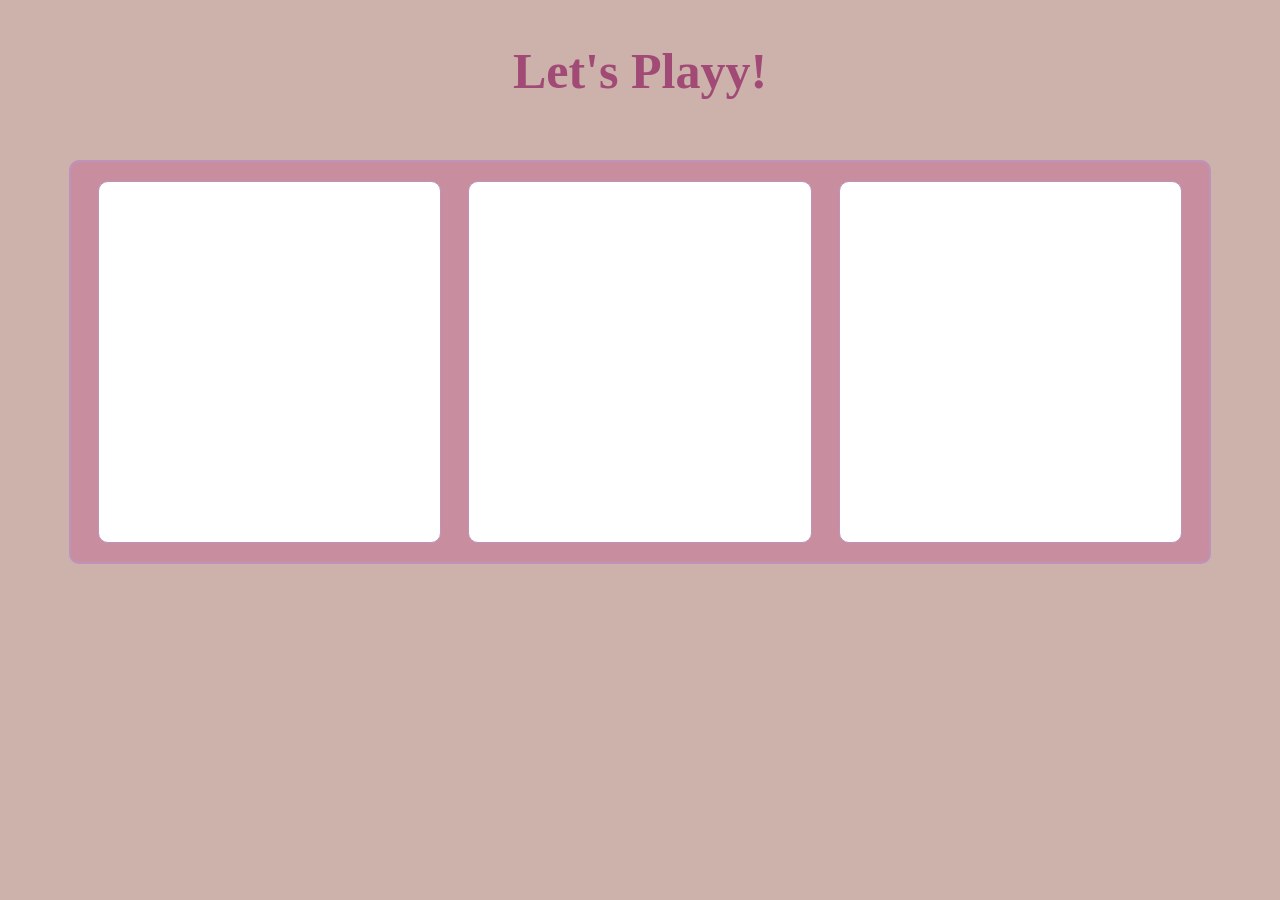
==== index.html @ ccdc0799 "basic framework" ====
<!DOCTYPE html>
<html lang="en">
<head>
    <meta charset="UTF-8">
    <meta name="viewport" content="width=device-width, initial-scale=1.0">
    <title>something-new</title>
    <link rel="stylesheet" href="style.css">
</head>
<body>
    <h2 class="heading">Let's Playy!</h2>
    <div class="mainbox">
        <div class="box"></div>
        <div class="box"></div>
        <div class="box"></div>
    </div>
</body>
</html>
---- style.css ----
*{
    background-color:#CDB2AB;
}
.heading{
    color:#A14A76;
    font-size:50px;
    text-align:center;
    font-family: cursive;
}
.mainbox{
    display:flex;
     margin:60px auto 0 auto;
    justify-content:space-evenly;
    align-items:center;
    margin-top:60px;
    background-color:#c88ea0;
    height:400px;
    width:90%;
    border:2px solid #bd93ba;
    border-radius:10px;
    
}
.box{
    height:90%;
    width:30%;
    background-color:white;
    border:1px solid #bd93ba;
    border-radius:10px;
}
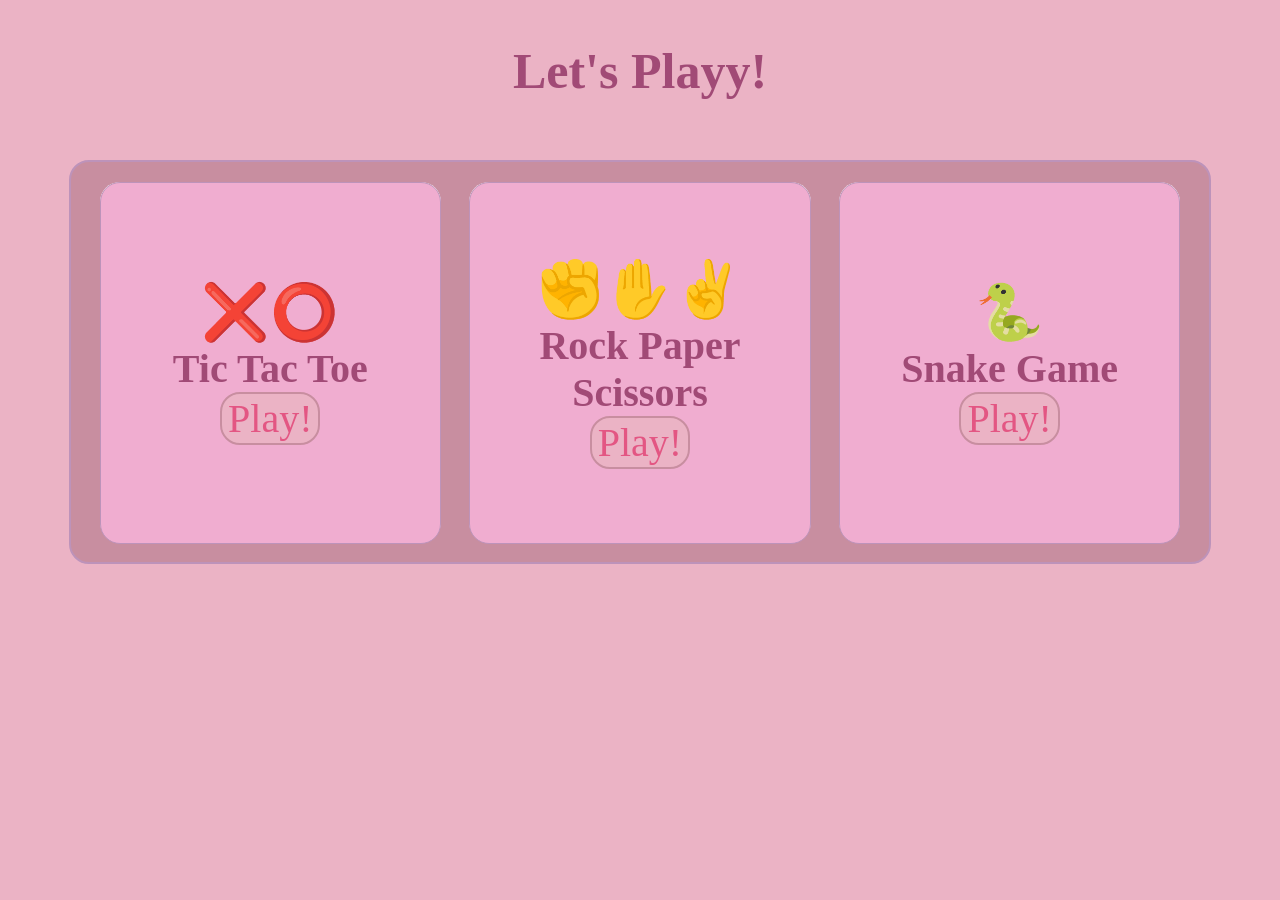
==== commit 9f35ee52: "insert games" ====
--- a/index.html
+++ b/index.html
@@ -9,9 +9,34 @@
 <body>
     <h2 class="heading">Let's Playy!</h2>
     <div class="mainbox">
-        <div class="box"></div>
-        <div class="box"></div>
-        <div class="box"></div>
+        <div class="box"><div class="card">
+        <h2 class="symbols">❌⭕</h2>
+        <h3 class="game-name">Tic Tac Toe</h3>
+        <button onclick="location.href='tic-tac-toe/index.html'" class="play-button">
+            Play!
+        </button>
+        </div></div>
+
+
+        <div class="box"><div class="card">
+        <h2 class="symbols">✊✋✌️</h2>
+        <h3 class="game-name">Rock Paper Scissors</h3>
+        <button onclick="location.href='rock-paper-scissors/index.html'" class="play-button">
+            Play!
+        </button>
+        </div></div>
+
+
+        <div class="box"><div class="card">
+        <h2 class="symbols">🐍</h2>
+        <h3 class="game-name">Snake Game</h3>
+        <button onclick="location.href='snake-game/index.html'" class="play-button">
+            Play!
+        </button>
+        </div></div>
+    </div>
+    <div class="games">
+
     </div>
 </body>
 </html>
--- a/style.css
+++ b/style.css
@@ -1,5 +1,5 @@
 *{
-    background-color:#CDB2AB;
+    background-color:#ebb3c5;
 }
 .heading{
     color:#A14A76;
@@ -17,13 +17,46 @@
     height:400px;
     width:90%;
     border:2px solid #bd93ba;
-    border-radius:10px;
+    border-radius:20px;
     
 }
 .box{
     height:90%;
     width:30%;
     background-color:white;
+    
+    border-radius:20px;
+}
+.card{
+    display:flex;
+    height:100%;
+    flex-direction:column;
+    justify-content:center;
+    align-items:center;
+    background-color:#f0add0;
     border:1px solid #bd93ba;
-    border-radius:10px;
+    border-radius:20px;
+}
+.symbols{
+    font-size:55px;
+    margin:0;
+    background-color:#f0add0;
+}
+.game-name{
+    font-size:40px;
+    font-family: cursive;
+    margin:0;
+    color:#A14A76;
+    background-color:#f0add0;
+     text-align:center;
+    width:100%;
+}
+.play-button{
+    font-size:40px;
+    margin:0;
+    background-color:#ebb3c5;
+    font-family: cursive;
+    border-radius:20px;
+    color:#e35683;
+    border:2px solid #c88ea0;
 }
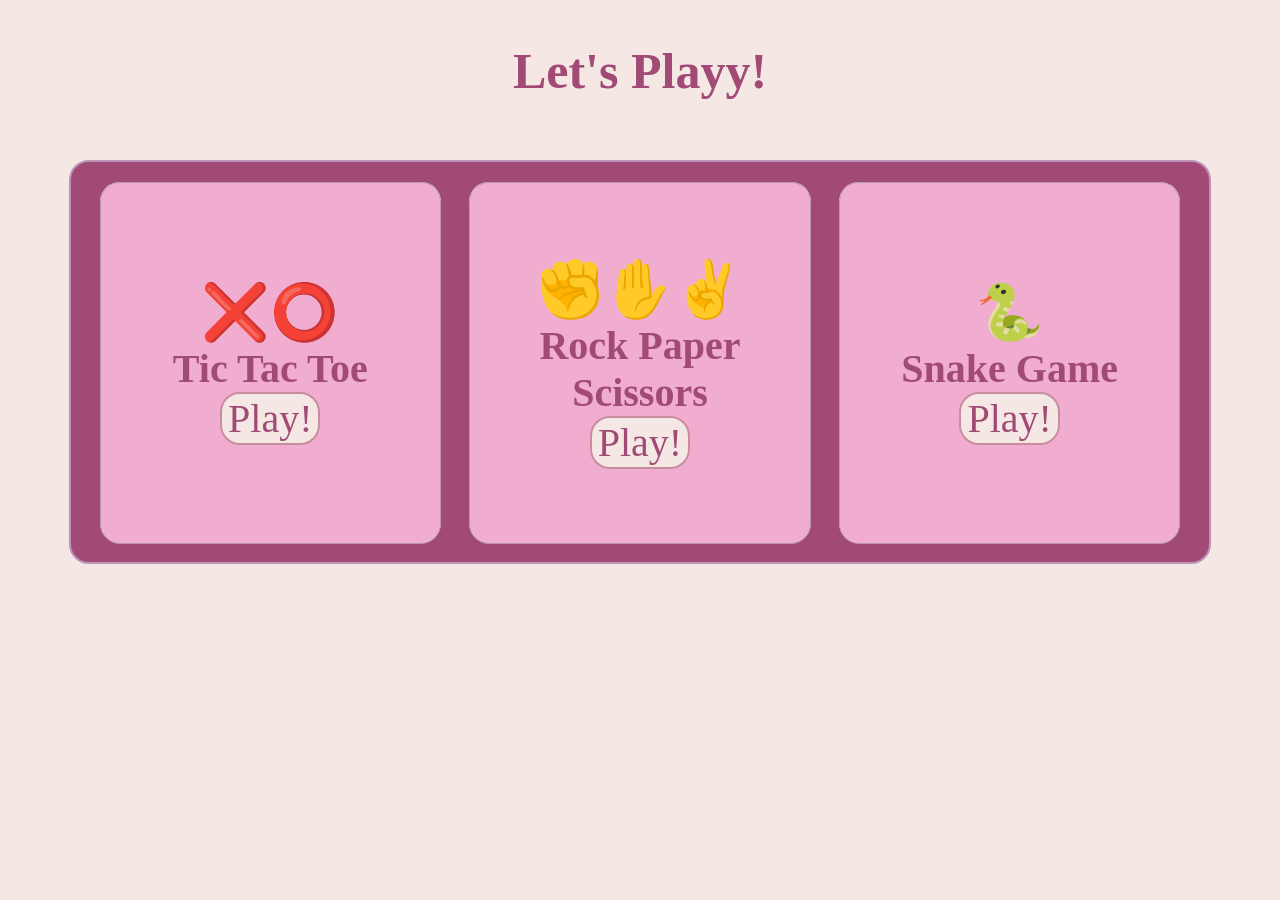
==== commit 15912e87: "added responsiveness" ====
--- a/index.html
+++ b/index.html
@@ -5,6 +5,7 @@
     <meta name="viewport" content="width=device-width, initial-scale=1.0">
     <title>something-new</title>
     <link rel="stylesheet" href="style.css">
+    <meta name="viewport" content="width=device-width, initial-scale=1.0">
 </head>
 <body>
     <h2 class="heading">Let's Playy!</h2>
--- a/style.css
+++ b/style.css
@@ -1,5 +1,5 @@
 *{
-    background-color:#ebb3c5;
+    background:#F5E8E4;
 }
 .heading{
     color:#A14A76;
@@ -7,13 +7,16 @@
     text-align:center;
     font-family: cursive;
 }
+.heading:hover{
+    transform: scale(1.1);
+}
 .mainbox{
     display:flex;
-     margin:60px auto 0 auto;
+    margin:60px auto 0 auto;
     justify-content:space-evenly;
     align-items:center;
     margin-top:60px;
-    background-color:#c88ea0;
+    background-color:#A14A76;;
     height:400px;
     width:90%;
     border:2px solid #bd93ba;
@@ -42,6 +45,9 @@
     margin:0;
     background-color:#f0add0;
 }
+.symbols:hover{
+    transform: scale(1.1);
+}
 .game-name{
     font-size:40px;
     font-family: cursive;
@@ -50,13 +56,89 @@
     background-color:#f0add0;
      text-align:center;
     width:100%;
+    transition: transform 0.3s ease;
 }
+
 .play-button{
     font-size:40px;
     margin:0;
-    background-color:#ebb3c5;
+    background:#F5E8E4;
     font-family: cursive;
     border-radius:20px;
-    color:#e35683;
+    color:#A14A76;
     border:2px solid #c88ea0;
+    transition: transform 0.3s ease;
+}
+.play-button:hover{
+    transform: scale(1.1);
+}
+@media (max-width:768px){
+
+    .main-box{
+        flex-direction: column;
+        align-items: center;
+        gap: 30px;
+    }
+
+    .card{
+        width: 90%;
+        height: 250px;
+    }
+
+}
+@media (max-width:768px){
+
+    h2{
+
+        font-size:45px;
+
+    }
+
+}
+@media (max-width:768px){
+
+    .game-name{
+
+        font-size:30px;
+
+    }
+
+}
+@media(max-width:768px){
+
+button{
+
+    font-size:18px;
+
+    padding:10px 18px;
+
+}
+
+}
+@media(max-width:768px){
+
+body{
+
+    padding:20px;
+
+}
+
+h1{
+
+    font-size:40px;
+
+}
+
+p{
+
+    font-size:18px;
+
+}
+
+button{
+
+    font-size:18px;
+
+}
+
 }
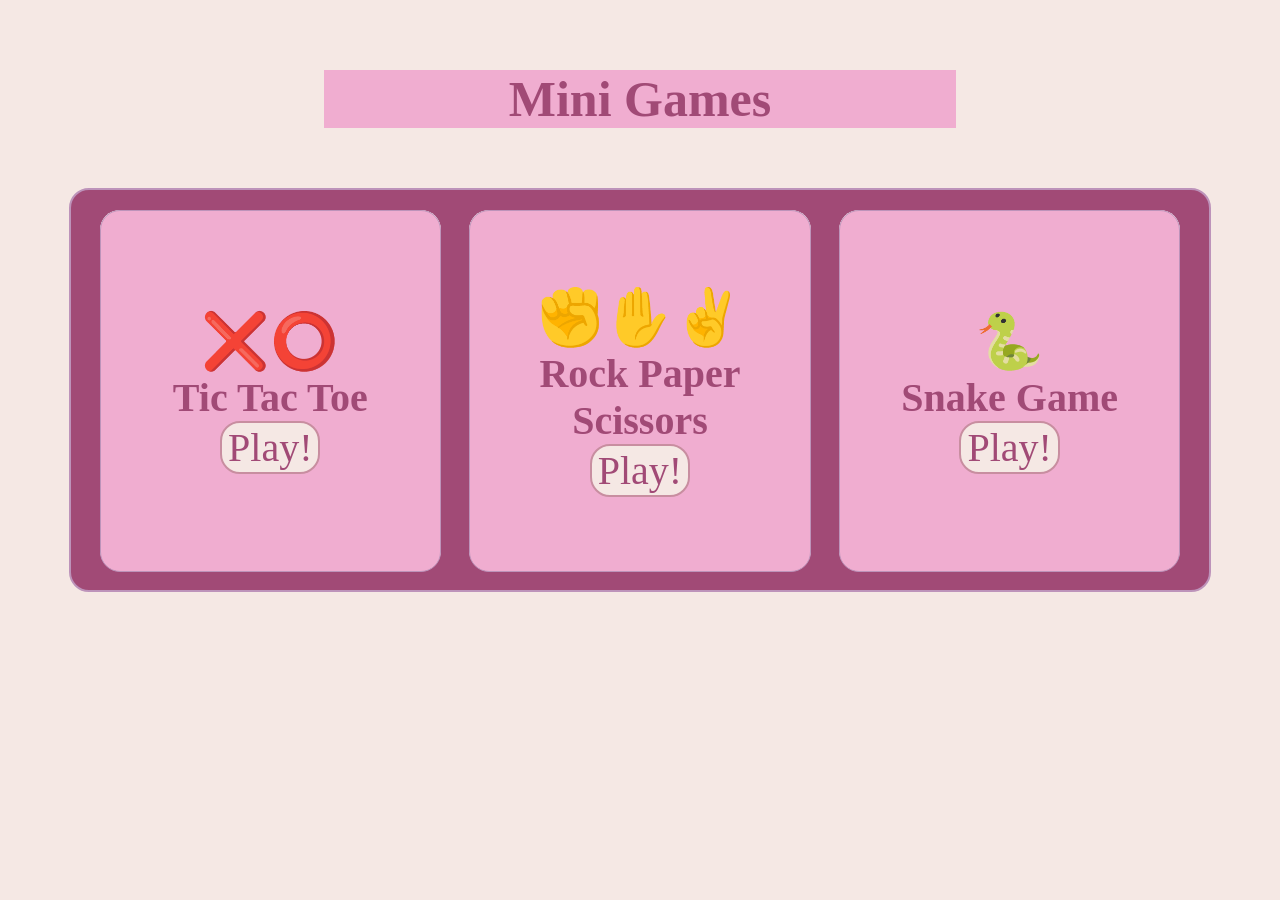
==== commit a1cecff4: "updated heading" ====
--- a/index.html
+++ b/index.html
@@ -1,5 +1,6 @@
 <!DOCTYPE html>
 <html lang="en">
+
 <head>
     <meta charset="UTF-8">
     <meta name="viewport" content="width=device-width, initial-scale=1.0">
@@ -7,37 +8,45 @@
     <link rel="stylesheet" href="style.css">
     <meta name="viewport" content="width=device-width, initial-scale=1.0">
 </head>
+
 <body>
-    <h2 class="heading">Let's Playy!</h2>
+    <h2 class="heading">Mini Games</h2>
     <div class="mainbox">
-        <div class="box"><div class="card">
-        <h2 class="symbols">❌⭕</h2>
-        <h3 class="game-name">Tic Tac Toe</h3>
-        <button onclick="location.href='tic-tac-toe/index.html'" class="play-button">
-            Play!
-        </button>
-        </div></div>
+        <div class="box">
+            <div class="card">
+                <h2 class="symbols">❌⭕</h2>
+                <h3 class="game-name">Tic Tac Toe</h3>
+                <button onclick="location.href='tic-tac-toe/index.html'" class="play-button">
+                    Play!
+                </button>
+            </div>
+        </div>
 
 
-        <div class="box"><div class="card">
-        <h2 class="symbols">✊✋✌️</h2>
-        <h3 class="game-name">Rock Paper Scissors</h3>
-        <button onclick="location.href='rock-paper-scissors/index.html'" class="play-button">
-            Play!
-        </button>
-        </div></div>
+        <div class="box">
+            <div class="card">
+                <h2 class="symbols">✊✋✌️</h2>
+                <h3 class="game-name">Rock Paper Scissors</h3>
+                <button onclick="location.href='rock-paper-scissors/index.html'" class="play-button">
+                    Play!
+                </button>
+            </div>
+        </div>
 
 
-        <div class="box"><div class="card">
-        <h2 class="symbols">🐍</h2>
-        <h3 class="game-name">Snake Game</h3>
-        <button onclick="location.href='snake-game/index.html'" class="play-button">
-            Play!
-        </button>
-        </div></div>
+        <div class="box">
+            <div class="card">
+                <h2 class="symbols">🐍</h2>
+                <h3 class="game-name">Snake Game</h3>
+                <button onclick="location.href='snake-game/index.html'" class="play-button">
+                    Play!
+                </button>
+            </div>
+        </div>
     </div>
     <div class="games">
 
     </div>
 </body>
+
 </html>
--- a/style.css
+++ b/style.css
@@ -1,144 +1,165 @@
-*{
-    background:#F5E8E4;
+* {
+    background: #F5E8E4;
 }
-.heading{
-    color:#A14A76;
-    font-size:50px;
-    text-align:center;
+
+.heading {
+    color: #A14A76;
+    display: flex;
+    align-items: center;
+    justify-content: center;
+    font-size: 50px;
+    text-align: center;
     font-family: cursive;
+    background-color: #f0add0;
+    width: 50%;
+    margin: 70px auto auto auto;
 }
-.heading:hover{
+
+.heading:hover {
     transform: scale(1.1);
 }
-.mainbox{
-    display:flex;
-    margin:60px auto 0 auto;
-    justify-content:space-evenly;
-    align-items:center;
-    margin-top:60px;
-    background-color:#A14A76;;
-    height:400px;
-    width:90%;
-    border:2px solid #bd93ba;
-    border-radius:20px;
-    
+
+.mainbox {
+    display: flex;
+    margin: 60px auto 0 auto;
+    justify-content: space-evenly;
+    align-items: center;
+    margin-top: 60px;
+    background-color: #A14A76;
+    ;
+    height: 400px;
+    width: 90%;
+    border: 2px solid #bd93ba;
+    border-radius: 20px;
+
 }
-.box{
-    height:90%;
-    width:30%;
-    background-color:white;
-    
-    border-radius:20px;
+
+.box {
+    height: 90%;
+    width: 30%;
+    background-color: white;
+
+    border-radius: 20px;
 }
-.card{
-    display:flex;
-    height:100%;
-    flex-direction:column;
-    justify-content:center;
-    align-items:center;
-    background-color:#f0add0;
-    border:1px solid #bd93ba;
-    border-radius:20px;
+
+.card {
+    display: flex;
+    height: 100%;
+    flex-direction: column;
+    justify-content: center;
+    align-items: center;
+    background-color: #f0add0;
+    border: 1px solid #bd93ba;
+    border-radius: 20px;
 }
-.symbols{
-    font-size:55px;
-    margin:0;
-    background-color:#f0add0;
+
+.symbols {
+    font-size: 55px;
+    margin: 0;
+    background-color: #f0add0;
 }
-.symbols:hover{
+
+.symbols:hover {
     transform: scale(1.1);
 }
-.game-name{
-    font-size:40px;
+
+.game-name {
+    font-size: 40px;
     font-family: cursive;
-    margin:0;
-    color:#A14A76;
-    background-color:#f0add0;
-     text-align:center;
-    width:100%;
+    margin: 0;
+    color: #A14A76;
+    background-color: #f0add0;
+    text-align: center;
+    width: 100%;
     transition: transform 0.3s ease;
 }
 
-.play-button{
-    font-size:40px;
-    margin:0;
-    background:#F5E8E4;
+.play-button {
+    font-size: 40px;
+    margin: 0;
+    background: #F5E8E4;
     font-family: cursive;
-    border-radius:20px;
-    color:#A14A76;
-    border:2px solid #c88ea0;
+    border-radius: 20px;
+    color: #A14A76;
+    border: 2px solid #c88ea0;
     transition: transform 0.3s ease;
 }
-.play-button:hover{
+
+.play-button:hover {
     transform: scale(1.1);
 }
-@media (max-width:768px){
 
-    .main-box{
+@media (max-width:768px) {
+
+    .main-box {
         flex-direction: column;
         align-items: center;
         gap: 30px;
     }
 
-    .card{
+    .card {
         width: 90%;
         height: 250px;
     }
 
 }
-@media (max-width:768px){
 
-    h2{
+@media (max-width:768px) {
 
-        font-size:45px;
+    h2 {
+
+        font-size: 45px;
 
     }
 
 }
-@media (max-width:768px){
 
-    .game-name{
+@media (max-width:768px) {
 
-        font-size:30px;
+    .game-name {
+
+        font-size: 30px;
 
     }
 
 }
-@media(max-width:768px){
 
-button{
+@media(max-width:768px) {
 
-    font-size:18px;
+    button {
 
-    padding:10px 18px;
+        font-size: 18px;
+
+        padding: 10px 18px;
+
+    }
 
 }
 
-}
-@media(max-width:768px){
+@media(max-width:768px) {
 
-body{
+    body {
 
-    padding:20px;
+        padding: 20px;
 
-}
+    }
 
-h1{
+    h1 {
 
-    font-size:40px;
+        font-size: 40px;
 
-}
+    }
 
-p{
+    p {
 
-    font-size:18px;
+        font-size: 18px;
 
-}
+    }
 
-button{
+    button {
 
-    font-size:18px;
+        font-size: 18px;
 
-}
+    }
 
 }
